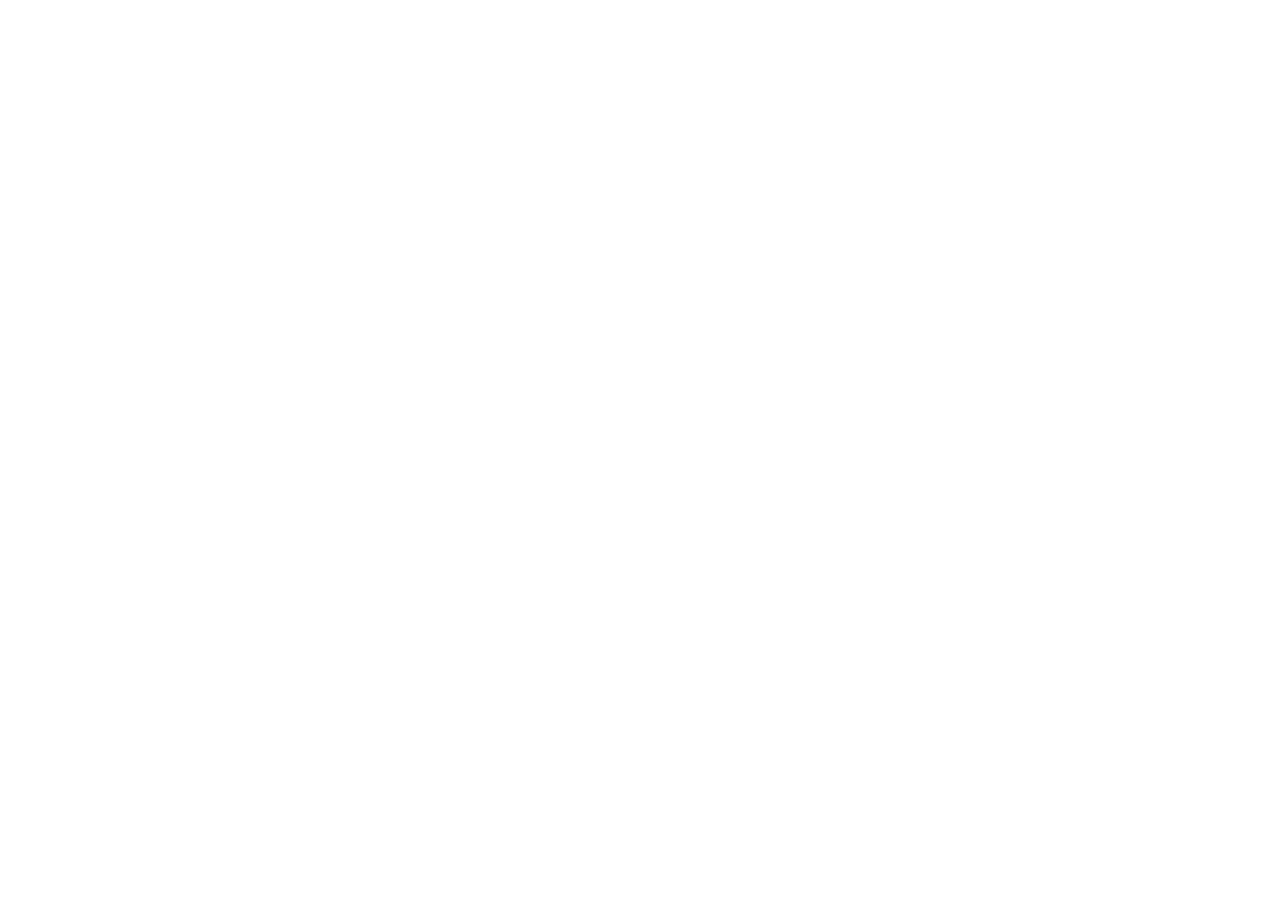
==== form.html @ ff0ba8ae "Padaria Ortega" ====
<!DOCTYPE html>
<html lang="pt-br">
<head>
    <meta charset="UTF-8">
    <meta name="viewport" content="width=device-width, initial-scale=1.0">
    <title>Cadastro</title>
    <link rel="stylesheet" href="form.css">
</head>
<body>

    <section id="form-container">

    </section>
    
</body>
</html>
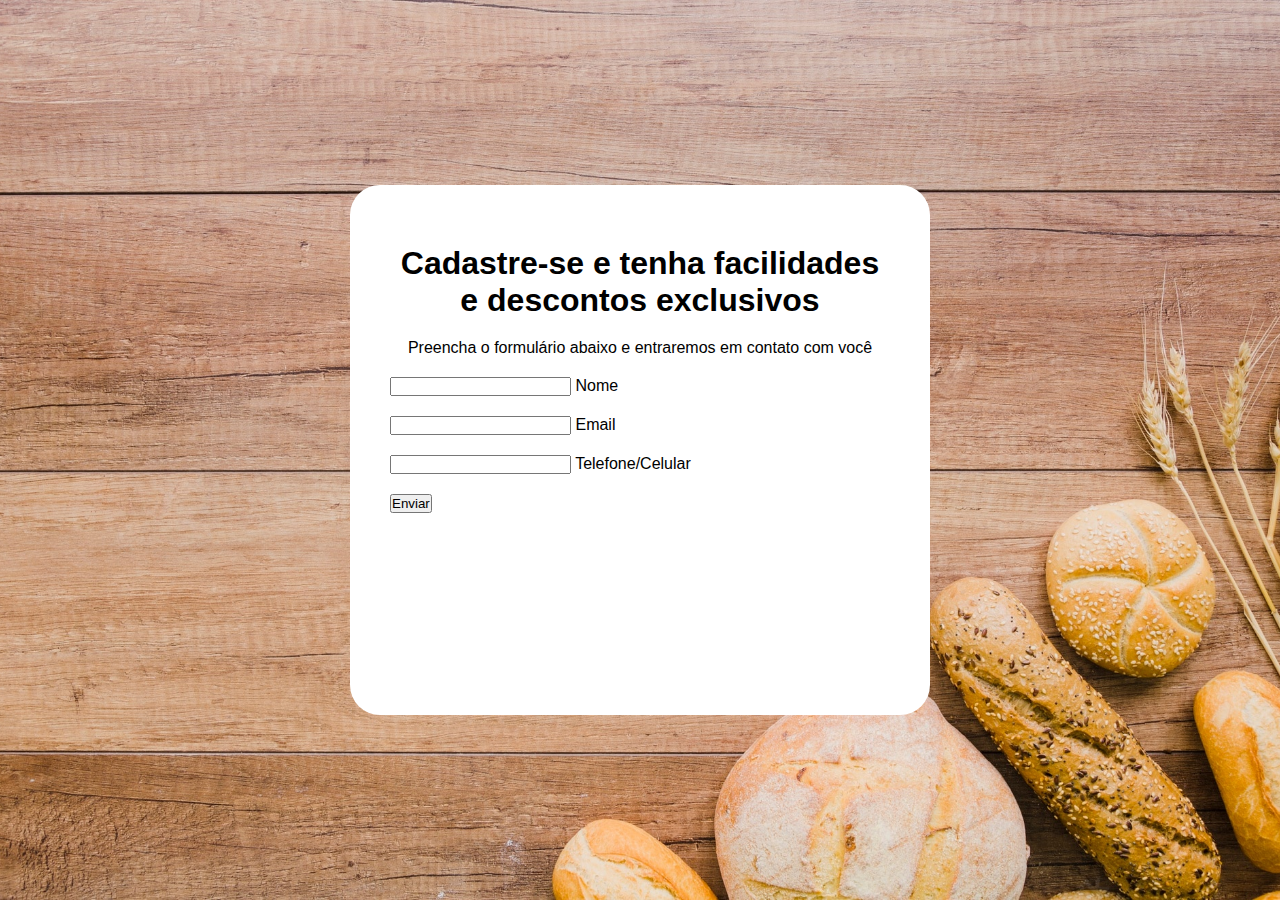
==== commit a5c7a44a: "Padaria Ortega" ====
--- a/form.html
+++ b/form.html
@@ -1,16 +1,51 @@
 <!DOCTYPE html>
 <html lang="pt-br">
+
 <head>
     <meta charset="UTF-8">
     <meta name="viewport" content="width=device-width, initial-scale=1.0">
     <title>Cadastro</title>
     <link rel="stylesheet" href="form.css">
 </head>
+
 <body>
 
-    <section id="form-container">
+    <section class="form-container">
+
+        <div class="container">
+
+            <form action="">
+
+                <h1>Cadastre-se e tenha facilidades e descontos exclusivos</h1>
+
+                <p>Preencha o formulário abaixo e entraremos em contato com você</p>
+
+                <div class="input-single">
+                    <input type="text" id="nome-box" class="input" name="nome" autocomplete="off" required> <!-- Name setá utilizado no PHP-->
+                    <label for="">Nome</label>
+                </div>
+
+                <div class="input-single">
+                    <input type="email" id="email-box" class="input" name="email" autocomplete="off" required>
+                    <label for="">Email</label>
+                </div>
+
+                <div class="input-single">
+                    <input type="number" id="tel-box" class="input" name="tel" autocomplete="off" required>
+                    <label for="">Telefone/Celular</label>
+                </div>
+
+
+                <div>
+                    <input type="submit" value="Enviar"> <!-- Button não envia info-->
+                </div>
+            </form>
+
+        </div>
+
 
     </section>
-    
+
 </body>
+
 </html>--- a/form.css
+++ b/form.css
@@ -0,0 +1,49 @@
+/* Config padrão */
+* {
+    list-style: none;
+    margin: 0;
+    padding: 0;
+    vertical-align: baseline;
+    font-family: Verdana, Geneva, Tahoma, sans-serif;
+}
+
+body{
+    width: 100%;
+    height: 100vh;
+    background-image: url(imagens/img-footer\ \(1\).jpg);
+    background-repeat: no-repeat;
+    background-size: cover;
+    background-position: center;
+    display: flex;
+    align-items: center;
+    justify-content: center;
+}
+
+.container{
+    max-width: 1280px;
+    margin: 0 auto;
+}
+
+form{
+    background-color: white ;
+    max-width: 500px;
+    height: 450px;
+    padding: 40px;
+    border-radius: 30px;
+}
+
+form h1{
+    text-align: center;
+    margin: 20px 0; /* 20px(Superior e Inferior) 0(Esquerda e Direita) */
+}
+
+form p{
+    text-align: center;
+    margin: 20px 0;
+}
+
+.input-single{
+    position: relative;
+    margin: 20px 0;
+}
+
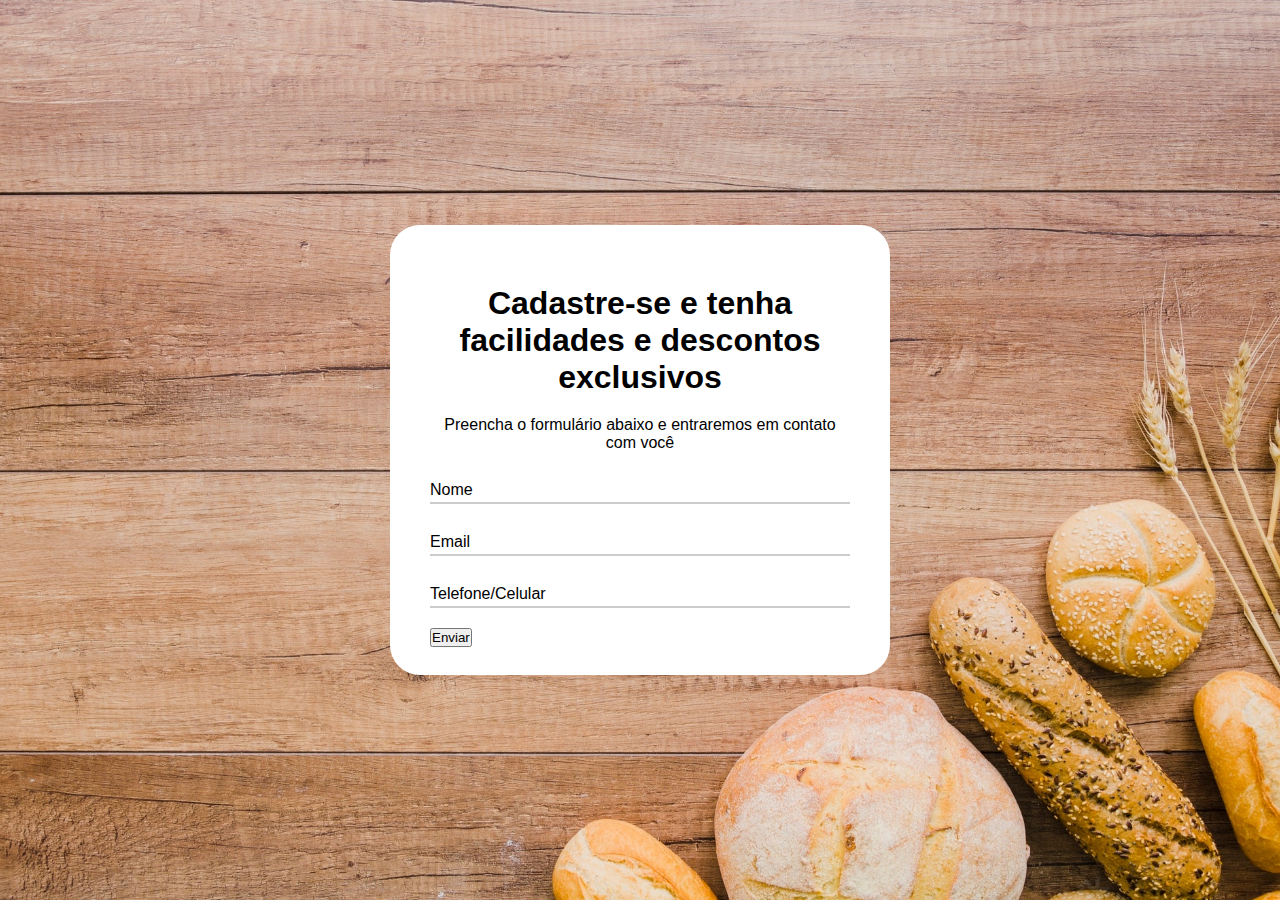
==== commit 1245ded0: "Padaria Ortega" ====
--- a/form.html
+++ b/form.html
@@ -22,6 +22,7 @@
 
                 <div class="input-single">
                     <input type="text" id="nome-box" class="input" name="nome" autocomplete="off" required> <!-- Name setá utilizado no PHP-->
+
                     <label for="">Nome</label>
                 </div>
 
--- a/form.css
+++ b/form.css
@@ -1,13 +1,12 @@
 /* Config padrão */
 * {
-    list-style: none;
     margin: 0;
     padding: 0;
-    vertical-align: baseline;
+    box-sizing: border-box;
     font-family: Verdana, Geneva, Tahoma, sans-serif;
 }
 
-body{
+body {
     width: 100%;
     height: 100vh;
     background-image: url(imagens/img-footer\ \(1\).jpg);
@@ -19,31 +18,61 @@
     justify-content: center;
 }
 
-.container{
+.container {
     max-width: 1280px;
     margin: 0 auto;
 }
 
-form{
-    background-color: white ;
+form {
+    background-color: white;
     max-width: 500px;
     height: 450px;
     padding: 40px;
     border-radius: 30px;
 }
 
-form h1{
+form h1 {
     text-align: center;
-    margin: 20px 0; /* 20px(Superior e Inferior) 0(Esquerda e Direita) */
+    margin: 20px 0;
+    /* 20px(Superior e Inferior) 0(Esquerda e Direita) */
 }
 
-form p{
+form p {
     text-align: center;
     margin: 20px 0;
 }
 
-.input-single{
+.input-single {
     position: relative;
     margin: 20px 0;
 }
 
+.input-single>label {
+    position: absolute;
+    bottom: 5px;
+    /* Margem inferior */
+    left: 0;
+    /* Zerando a margem */
+    transition: all 0.2s;
+    /* Transição total */
+    cursor: text;
+    /* Cursor do mouse */
+}
+
+.input {
+    /* Submit */
+    width: 100%;
+    border: 0;
+    border-bottom: 2px solid #ccc;
+    padding: 5px;
+    font-size: 17px;
+    outline: 0;
+}
+
+form > input.single > .input:focus ~ label, /*  */
+form .input-single .input:valid ~ label {    /*  */
+    
+transform: translateY(-25px);
+font-size: 12px;
+color: black;
+}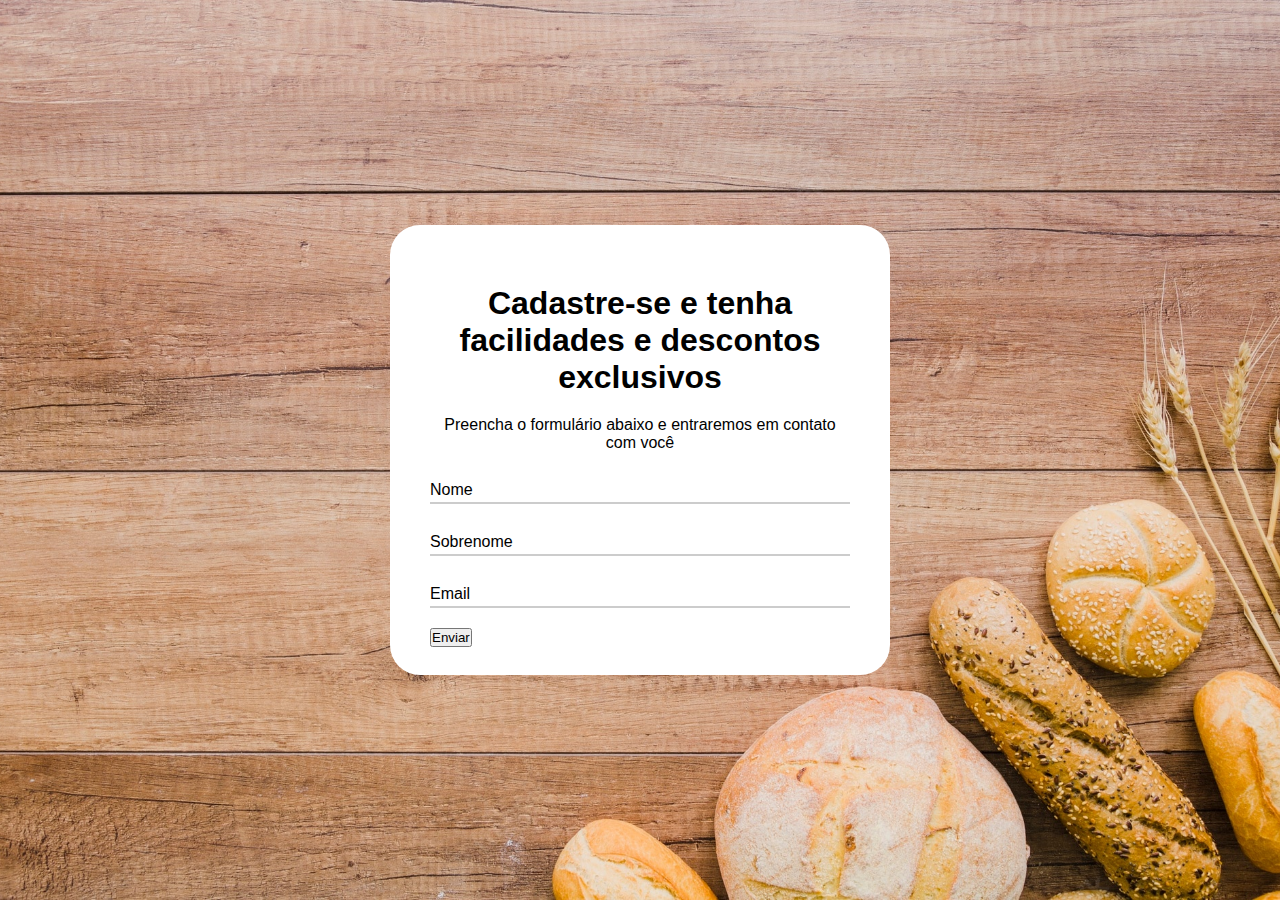
==== commit 74954bc8: "Padaria Ortega" ====
--- a/form.html
+++ b/form.html
@@ -14,26 +14,28 @@
 
         <div class="container">
 
-            <form action="">
+            <form method="get" action="cad.php">
 
                 <h1>Cadastre-se e tenha facilidades e descontos exclusivos</h1>
 
                 <p>Preencha o formulário abaixo e entraremos em contato com você</p>
 
                 <div class="input-single">
-                    <input type="text" id="nome-box" class="input" name="nome" autocomplete="off" required> <!-- Name setá utilizado no PHP-->
+                    <input type="text"  class="input" name="nome" autocomplete="off" required id="nome-box"> <!-- Name setá utilizado no PHP-->
 
                     <label for="">Nome</label>
                 </div>
 
                 <div class="input-single">
-                    <input type="email" id="email-box" class="input" name="email" autocomplete="off" required>
-                    <label for="">Email</label>
+                    <input type="text"  class="input" name="sobrenome" autocomplete="off" required id="sobrenome-box">
+
+                    <label for="">Sobrenome</label>
                 </div>
 
                 <div class="input-single">
-                    <input type="number" id="tel-box" class="input" name="tel" autocomplete="off" required>
-                    <label for="">Telefone/Celular</label>
+                    <input type="email"  class="input" name="email" autocomplete="off" required id="email-box">
+                    
+                    <label for="">Email</label>
                 </div>
 
 
